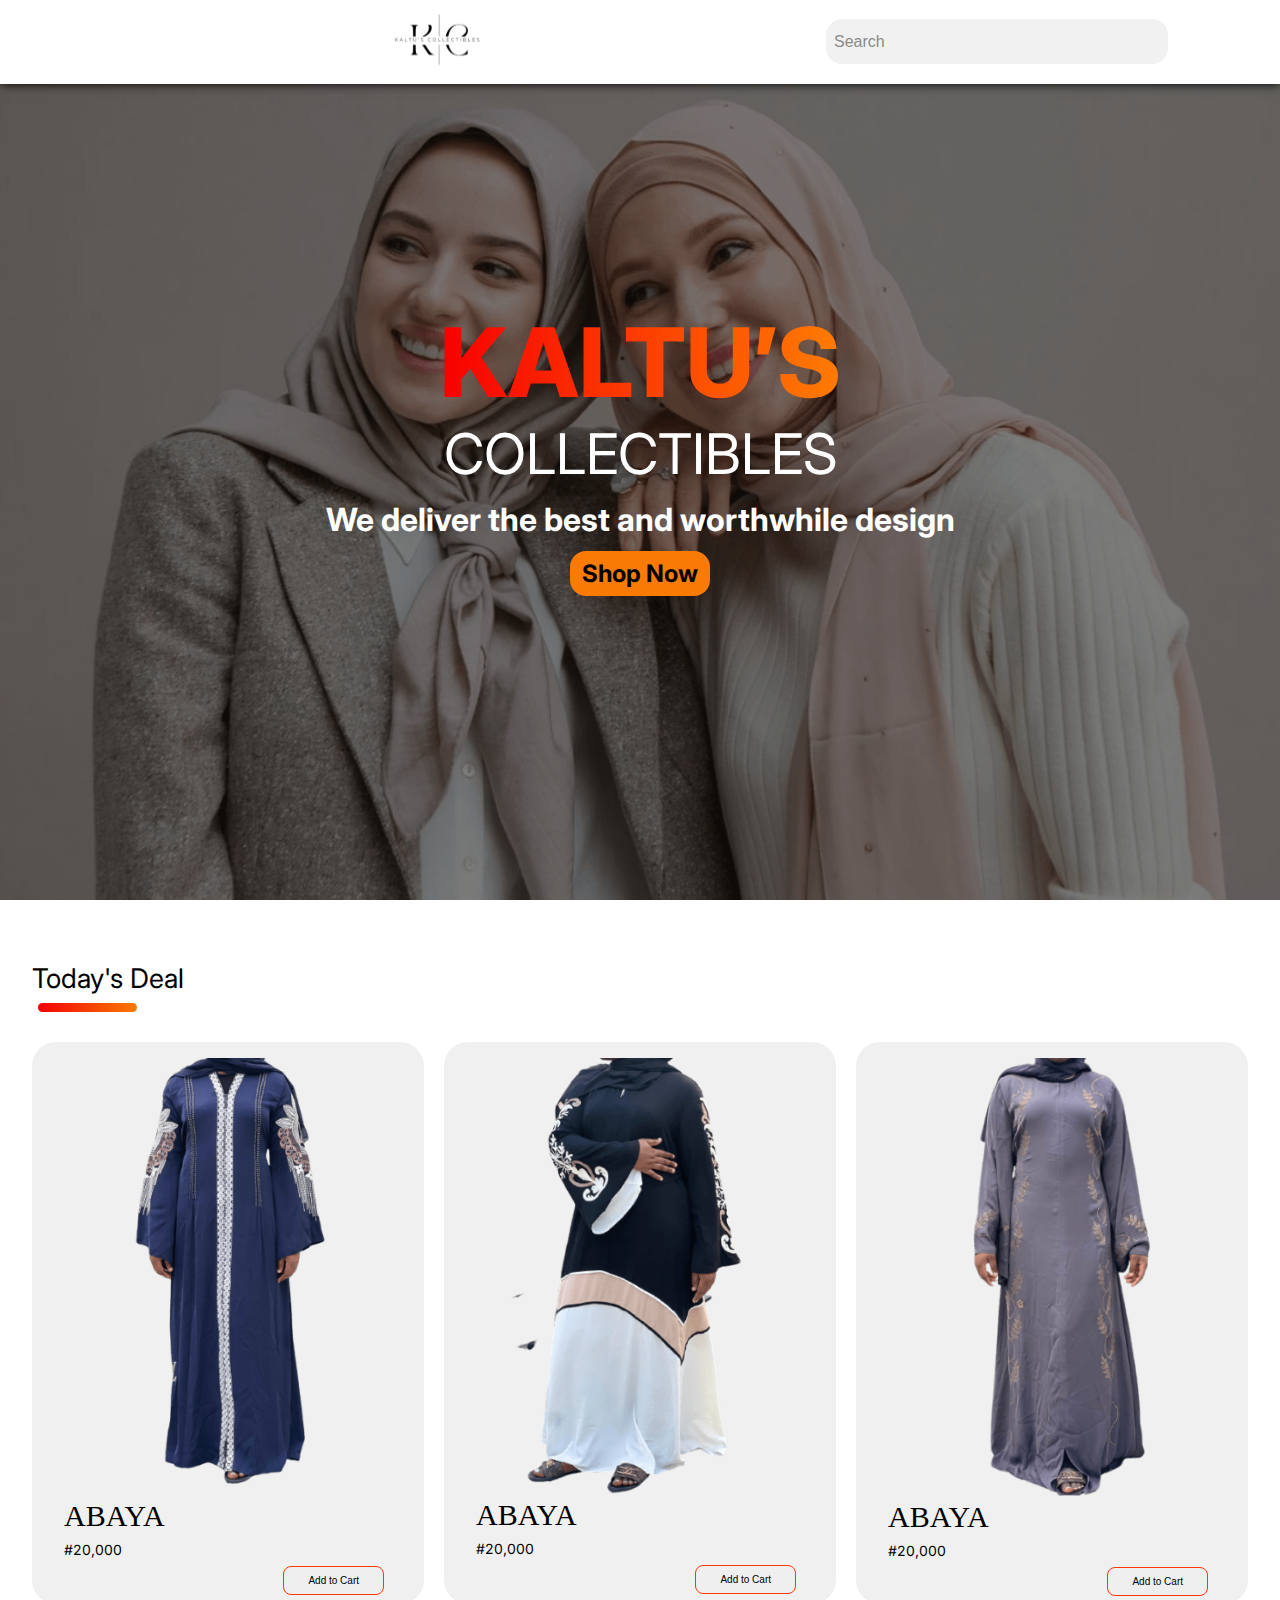
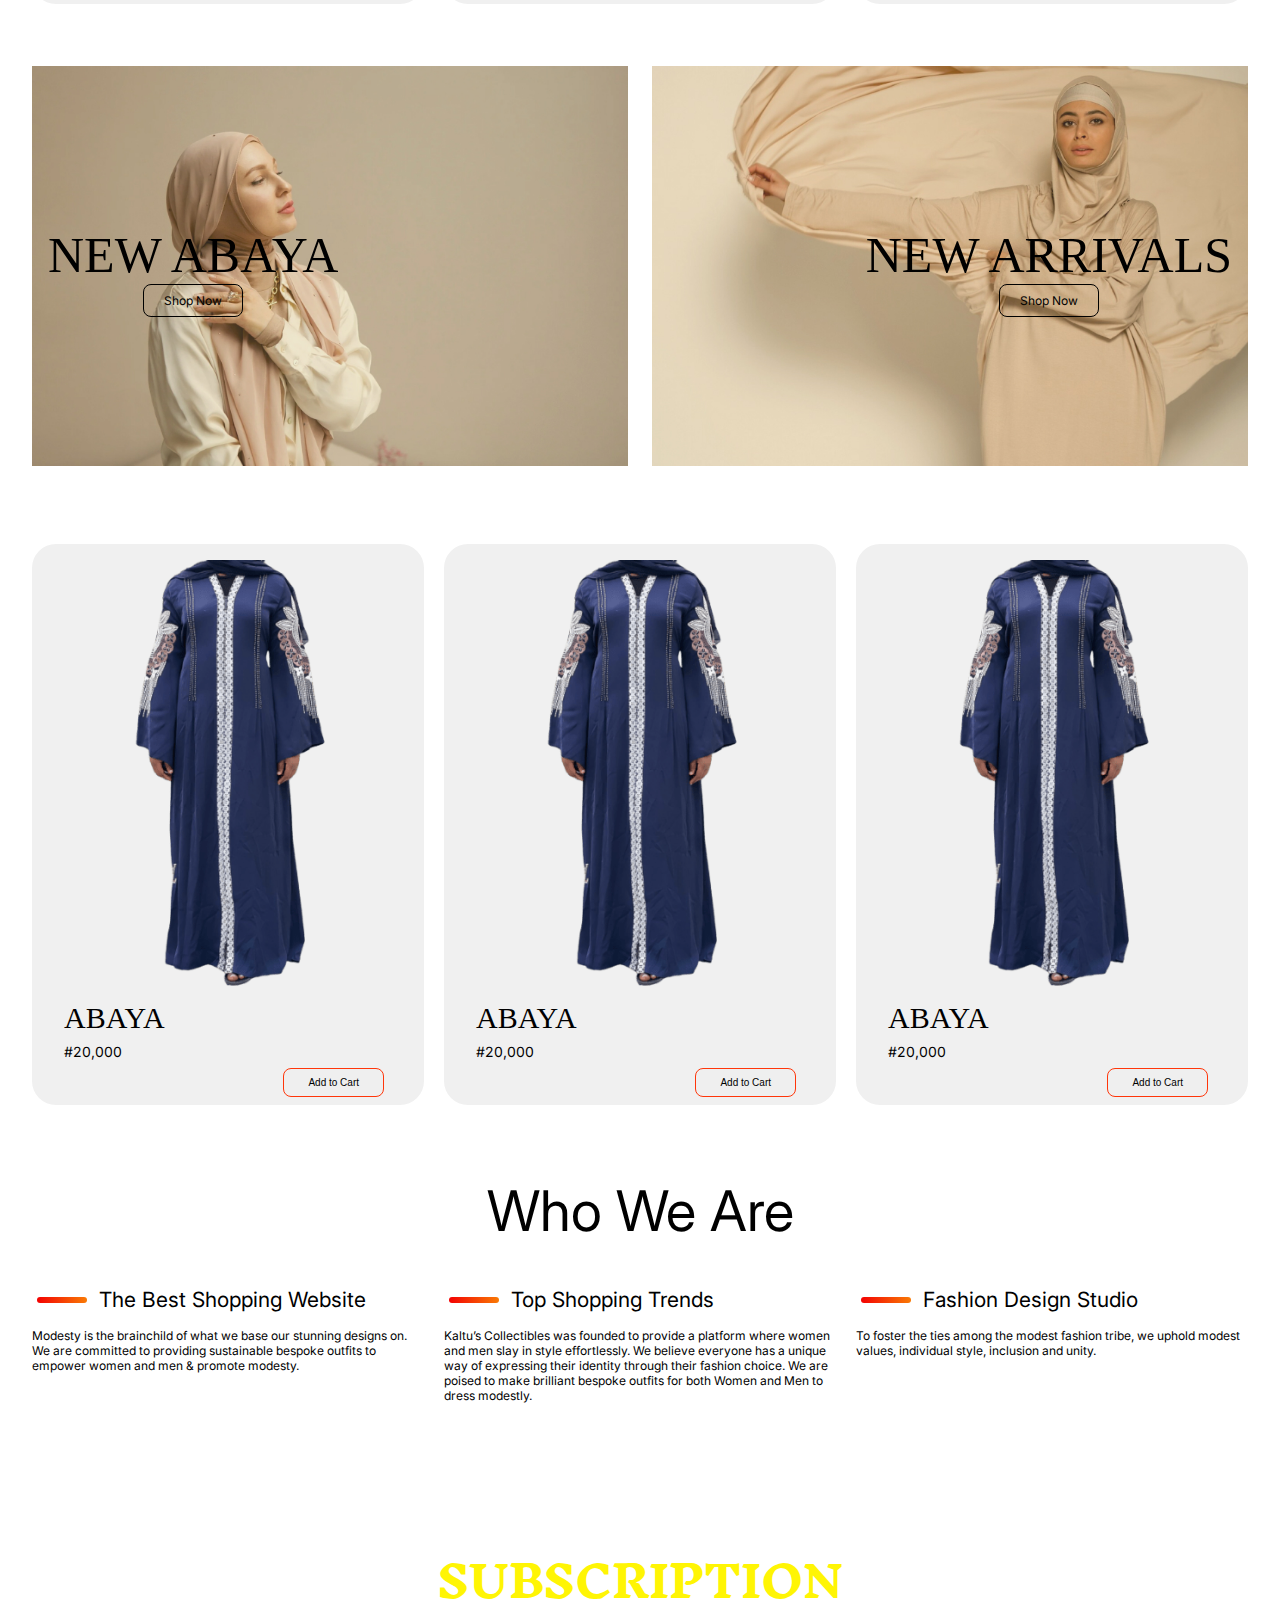
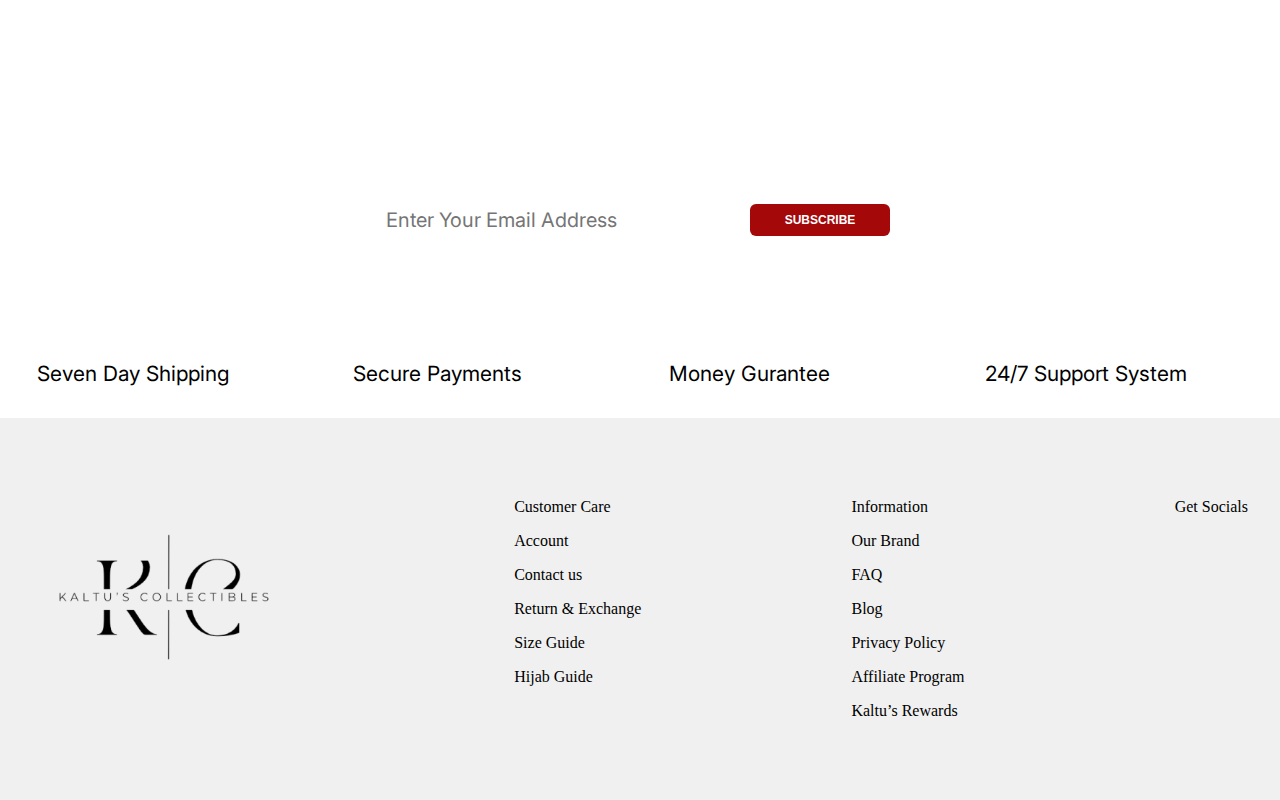
==== index.html @ 2654a00a "first commit" ====
<!DOCTYPE html>
<html lang="en">
  <head>
    <meta charset="UTF-8" />
    <meta name="viewport" content="width=device-width, initial-scale=1.0" />
    <meta
      name="description"
      content="Welcome to Kaltus Collection, your one-stop shop for high-quality abayas and jalabiyas. Explore our wide range of designs and find the perfect attire for any occasion."
    />
    <meta
      name="keywords"
      content="abaya, jalabiya, clothing, fashion, Islamic clothing, modest fashion, Kaltus Collection"
    />
    <link rel="preconnect" href="https://fonts.googleapis.com" />
    <link rel="preconnect" href="https://fonts.gstatic.com" crossorigin />
    <link rel="stylesheet" href="CSS/styles.css" />
    <link
      rel="stylesheet"
      href="https://cdnjs.cloudflare.com/ajax/libs/font-awesome/6.5.2/css/all.min.css"
      integrity="sha512-SnH5WK+bZxgPHs44uWIX+LLJAJ9/2PkPKZ5QiAj6Ta86w+fsb2TkcmfRyVX3pBnMFcV7oQPJkl9QevSCWr3W6A=="
      crossorigin="anonymous"
      referrerpolicy="no-referrer"
    />
    <link
      href="https://fonts.googleapis.com/css2?family=Headland+One&family=Inknut+Antiqua:wght@300;400;500;600;700;800;900&family=Inter:wght@100..900&family=Kaisei+Tokumin&display=swap"
      rel="stylesheet"
    />
    <title>Kaltus Collectibles</title>
  </head>
  <body>
    <!-- Preloader -->
    <div id="preloader">
      <div id="loader-one"></div>
      <div id="loader-two"></div>
      <div id="loader-three"></div>
    </div>
    <main id="content" style="display: none">
      <header>
        <div style="width: 20px; height: 20px">
          <i class="fa-solid fa-bars" id="hamburger"></i>
        </div>
        <nav id="dropdownMenu">
          <ul>
            <li><a href="#"></a>Clothes</li>
            <li><a href="#"></a>Luxurious Scents</li>
            <li><a href="#"></a>Hijab</li>
            <li><a href="#"></a>Veils</li>
          </ul>
          <div>
            <div>
              <i class="fa-solid fa-gear"></i>
              <p>Settings</p>
            </div>
            <div>
              <i class="fa-solid fa-arrow-right-from-bracket"></i>
              <p>Log out</p>
            </div>
          </div>
        </nav>
        <div class="main-logo">
          <a href="index.html"><img src="IMAGES/logo/mainLogo.svg" alt="" /></a>
        </div>
        <div class="info">
          <input type="text" class="search" placeholder="Search" />
          <div class="icons">
            <i class="fa-solid fa-user"></i>
            <i class="fa-solid fa-cart-shopping"></i>
            <i class="fa-solid fa-arrow-right-from-bracket"></i>
          </div>
        </div>
      </header>
      <div class="hero">
        <div class="description">
          <h1>KALTU’S</h1>
          <h2>COLLECTIBLES</h2>
          <h3>We deliver the best and worthwhile design</h3>
          <button>Shop Now</button>
        </div>
      </div>
      <div class="products">
        <div class="products-title">
          <p>Today's Deal</p>
        </div>
        <div class="products-container">
          <section class="products-content">
            <div class="product">
              <img src="IMAGES/abayaOne.png" alt="Abaya" />
            </div>
            <div>
              <p>ABAYA</p>
              <p>#20,000</p>
              <button>Add to Cart</button>
            </div>
          </section>
          <section class="products-content">
            <div class="product">
              <img src="IMAGES/abayaTwo.png" alt="Abaya" />
            </div>
            <div>
              <p>ABAYA</p>
              <p>#20,000</p>
              <button>Add to Cart</button>
            </div>
          </section>
          <section class="products-content">
            <div class="product">
              <img src="IMAGES/abayaThree.png" alt="Abaya" />
            </div>
            <div>
              <p>ABAYA</p>
              <p>#20,000</p>
              <button>Add to Cart</button>
            </div>
          </section>
        </div>
        <div class="banners">
          <div>
            <img src="IMAGES/NewAbayaBanner.png" alt="" />
            <div>
              <p>NEW ABAYA</p>
              <button>Shop Now</button>
            </div>
          </div>
          <div>
            <img src="IMAGES/NewArrivalBanner.png" alt="" />
            <div>
              <p>NEW ARRIVALS</p>
              <button>Shop Now</button>
            </div>
          </div>
        </div>
        <div class="products-container">
          <section class="products-content">
            <div class="product">
              <img src="IMAGES/abayaOne.png" alt="Abaya" />
            </div>
            <div>
              <p>ABAYA</p>
              <p>#20,000</p>
              <button>Add to Cart</button>
            </div>
          </section>
          <section class="products-content">
            <div class="product">
              <img src="IMAGES/abayaOne.png" alt="Abaya" />
            </div>
            <div>
              <p>ABAYA</p>
              <p>#20,000</p>
              <button>Add to Cart</button>
            </div>
          </section>
          <section class="products-content">
            <div class="product">
              <img src="IMAGES/abayaOne.png" alt="Abaya" />
            </div>
            <div>
              <p>ABAYA</p>
              <p>#20,000</p>
              <button>Add to Cart</button>
            </div>
          </section>
        </div>
      </div>
      <div class="testimony">
        <h1>Who We Are</h1>
        <section class="blog">
          <div class="blog-info-cont">
            <div>
              <div class="blog-banner">
                <img src="images/blogimage1.png" alt="" />
              </div>
              <div class="blog-content">
                <p>The Best Shopping Website</p>
              </div>
              <p class="about">
                Modesty is the brainchild of what we base our stunning designs
                on. We are committed to providing sustainable bespoke outfits to
                empower women and men & promote modesty.
              </p>
            </div>
            <div>
              <div class="blog-banner">
                <img src="images/blogimage2.png" alt="" />
              </div>
              <div class="blog-content">
                <p>Top Shopping Trends</p>
              </div>
              <p class="about">
                Kaltu’s Collectibles was founded to provide a platform where
                women and men slay in style effortlessly. We believe everyone
                has a unique way of expressing their identity through their
                fashion choice. We are poised to make brilliant bespoke outfits
                for both Women and Men to dress modestly.
              </p>
            </div>
            <div>
              <div class="blog-banner">
                <img src="images/blogimage3.png" alt="" />
              </div>
              <div class="blog-content">
                <p>Fashion Design Studio</p>
              </div>
              <p class="about">
                To foster the ties among the modest fashion tribe, we uphold
                modest values, individual style, inclusion and unity.
              </p>
            </div>
          </div>
        </section>
      </div>
      <section class="subscribe">
        <div class="mail-service">
          <p>SUBSCRIPTION</p>
          <p>Get Notified Once</p>
          <p>An Items Goes On Sale</p>
          <form>
            <input type="text" placeholder="Enter Your Email Address" />
            <button>SUBSCRIBE</button>
          </form>
        </div>
      </section>
      <section class="qualities">
        <div>
          <i class="fa-solid fa-truck"></i>
          <p>Seven Day Shipping</p>
        </div>
        <div>
          <i class="fa-solid fa-money-bills"></i>
          <p>Secure Payments</p>
        </div>
        <div>
          <i class="fa-solid fa-money-bill"></i>
          <p>Money Gurantee</p>
        </div>
        <div>
          <i class="fa-solid fa-stopwatch"></i>
          <p>24/7 Support System</p>
        </div>
      </section>
      <footer>
        <div class="footer-logo">
          <img src="IMAGES/logo/footer logo.png" alt="Logo" />
        </div>
        <ul>
          <li><a href="#">Customer Care</a></li>
          <li><a href="#">Account</a></li>
          <li><a href="#">Contact us</a></li>
          <li><a href="#">Return & Exchange</a></li>
          <li><a href="#">Size Guide</a></li>
          <li><a href="#">Hijab Guide</a></li>
        </ul>
        <ul>
          <li><a href="#">Information</a></li>
          <li><a href="#">Our Brand</a></li>
          <li><a href="#">FAQ</a></li>
          <li><a href="#">Blog</a></li>
          <li><a href="#">Privacy Policy</a></li>
          <li><a href="#"> Affiliate Program </a></li>
          <li><a href="#">Kaltu’s Rewards</a></li>
        </ul>
        <div class="socials">
          <p><a href="#">Get Socials</a></p>
          <div>
            <i class="fa-brands fa-facebook-f"></i>
            <i class="fa-brands fa-instagram"></i>
            <i class="fa-brands fa-x-twitter"></i>
            <i class="fa-brands fa-linkedin"></i>
          </div>
        </div>
      </footer>
    </main>
    <script src="SCRIPTS/preloader.js"></script>
    <script src="SCRIPTS/scripts.js"></script>
  </body>
</html>
---- CSS/styles.css ----
:root {
  --font: "Inter", sans-serif;
  --medium-weight: 400;
}
* {
  margin: 0;
  padding: 0;
  box-sizing: border-box;
}
/* preloader */
#preloader {
  position: fixed;
  top: 50vh;
  left: 0;
  width: 100%;
  height: 100%;
  background: #fff;
  z-index: 9999;
  display: flex;
  justify-content: center;
  align-items: center;
  position: relative;
}

#loader-one {
  border: 5px solid #f3f3f3;
  border-top: 5px solid #e06800;
  border-radius: 50%;
  width: 120px;
  height: 120px;
  animation: spin 0.5s ease-in-out infinite;
  position: absolute;
}
#loader-two {
  border: 5px solid #f3f3f3;
  border-top: 5px solid #03037a;
  border-radius: 50%;
  width: 160px;
  height: 160px;
  animation: spin 1s ease-in-out infinite;
  position: absolute;
}
#loader-three {
  border: 5px solid #f3f3f3;
  border-top: 5px solid #f80000;
  border-radius: 50%;
  width: 200px;
  height: 200px;
  animation: spin 1.5s ease-in-out infinite;
  position: absolute;
}

@keyframes spin {
  0% {
    transform: rotate(0deg);
  }
  100% {
    transform: rotate(360deg);
  }
}
header {
  display: flex;
  justify-content: space-between;
  align-items: center;
  padding: 0 2rem;
  background-color: #fff;
  position: fixed;
  width: 100%;
  z-index: 1000;
  box-shadow: 0 0 10px 0 #000;
}

nav {
  height: 350px;
  width: 300px;
  display: none;
  flex-direction: column;
  justify-content: space-between;
  padding: 1rem 1.5rem 2rem;
  z-index: 1001;
  position: absolute;
  top: 83px;
  left: 1.5rem;
  background-color: #fff;
}
.show {
  display: flex;
  animation: slideDown 0.3s ease forwards;
}

@keyframes slideDown {
  from {
    opacity: 0;
    transform: translateY(-20%);
  }
  to {
    opacity: 1;
    transform: translateY(0);
  }
}
nav ul {
  display: flex;
  flex-direction: column;
  row-gap: 0.5rem;
}
nav ul li {
  font-size: 22px;
  cursor: pointer;
}

nav ul li,
nav > div > div > p {
  font-family: var(--font);
  list-style-type: none;
}
nav > div > div > p {
  font-size: 18px;
  cursor: pointer;
}
nav ul li a {
  text-decoration: none;
  color: #000;
}
nav > div {
  display: flex;
  flex-direction: column;
  row-gap: 0.5rem;
}
nav > div > div {
  display: flex;
  column-gap: 0.5rem;
  align-items: center;
}
#hamburger {
  font-size: 20px;
}
.icons,
.info {
  display: flex;
}
.info {
  align-items: center;
  column-gap: 3rem;
}
.icons {
  column-gap: 1rem;
}
.main-logo {
  max-width: 130px;
}
.main-logo img {
  width: 100%;
}
.search {
  width: 342px;
  height: 45px;
  border-radius: 16px;
  padding: 0.5rem;
  font-size: 16px;
  outline: none;
  border: none;
  background-color: #f1f1f1;
}
@media (max-width: 986px) {
  .search {
    width: 280px;
    height: 32px;
    border-radius: 12px;
  }
}
.search::placeholder {
  color: #8a8a8a;
}
button:hover {
  cursor: pointer;
}
.hero {
  background-image: url(../IMAGES/heroBanner.png);
  height: 100vh;
  background-size: cover;
  background-repeat: no-repeat;
  background-position: center;
}
@media (max-width: 1204px) {
  .hero {
    height: 80vh;
  }
}
@media (max-width: 986px) {
  .hero {
    height: 60vh;
  }
}
@media (max-width: 698px) {
  .hero {
    height: 45vh;
  }
}
@media (max-width: 498px) {
  .hero {
    height: 30vh;
  }
}
.description {
  display: flex;
  flex-direction: column;
  justify-content: center;
  align-items: center;
  height: 100%;
}
.description h1 {
  font-weight: 800;
  font-size: clamp(44px, 8vw, 96px);
  background-image: linear-gradient(to right, #f80000, #ff7c02);
  -webkit-background-clip: text;
  background-clip: text;
  color: transparent;
  font-family: var(--font);
}
.description h2 {
  font-family: var(--font);
  font-weight: var(--medium-weight);
  font-size: clamp(20px, 6vw, 56px);
  color: #fff;
}
.hero h3 {
  font-family: var(--font);
  font-weight: 700;
  font-size: clamp(14px, 3vw, 32px);
  color: #fff;
  margin-block: 0.75rem;
}
.hero button {
  font-size: clamp(12px, 3vw, 24px);
  font-weight: 700;
  padding: 8px 12px;
  background-color: #f97a05;
  border-radius: 16px;
  font-family: var(--font);
  border: none;
}
.products {
  margin: 3.875rem 2rem 1.5rem;
  display: grid;
  gap: 14px;
}
.products .products-title {
  margin-bottom: 1rem;
}
.products .products-title p {
  font-size: clamp(14px, 3vw, 27px);
  font-weight: var(--medium-weight);
  font-family: var(--font);
  display: flex;
  flex-direction: column;
}

.products .products-title p::after {
  content: " ";
  display: block;
  width: 99px;
  height: 9px;
  margin: 0.5rem 0 0 6px;
  border-radius: 16px;
  background-image: linear-gradient(to right, #f30202, #f97a05);
}
.products .products-content {
  padding: 1rem 2rem 0.5rem;
  max-width: max-content;
  background-color: #f0f0f0;
  border-radius: 24px;
}
.products .products-content > div:nth-child(2) {
  display: flex;
  flex-direction: column;
  row-gap: 0.5rem;
}
.products .products-content > div:nth-child(2) p:first-child {
  font-family: "HeedlandOne", serif;
  font-size: 30px;
}
.products .products-content > div:nth-child(2) p:nth-child(2) {
  font-family: var(--font);
  font-size: 14px;
}
.products .products-content > div:nth-child(2) button {
  width: max-content;
  font-size: 10px;
  border: 1px solid #ff360a;
  border-radius: 8px;
  padding: 8px 24px;
  align-self: flex-end;
  margin-right: 0.5rem;
}
.products .products-content > div:nth-child(2) button:hover {
  background-color: #ff360a;
  scale: 1.05;
  transition: all 300ms ease-in-out;
}
.products .products-container {
  display: grid;
  grid-template-columns: repeat(auto-fit, minmax(300px, 1fr));
  column-gap: 20px;
  row-gap: 3rem;
  margin-bottom: 3rem;
}
.products .product {
  max-width: 381px;
  max-height: 508px;
}
.products .product img {
  width: 100%;
  height: 100%;
}

.banners {
  display: grid;
  grid-template-columns: repeat(auto-fit, minmax(350px, 1fr));
  gap: 1.5rem;
  margin-bottom: 4rem;
}
.banners > div {
  max-width: 100%;
  max-height: 400px;
  position: relative;
}
.banners > div img {
  width: 100%;
  height: 100%;
}
.banners > div > div {
  padding-inline: 1rem;
  position: absolute;
  top: 40%;
  display: flex;
  flex-direction: column;
  align-items: center;
}
.banners > div:last-child > div {
  right: 0vmax;
}
.banners > div > div p {
  font-family: "HeadlandOne", serif;
  font-size: clamp(20px, 5vw, 50px);
}
.banners > div > div button {
  font-family: var(--font);
  font-size: 12px;
  border: 1px solid #000;
  border-radius: 8px;
  padding: 8px 20px;
  background-color: transparent;
}
.testimony h1 {
  font-family: var(--font);
  font-size: clamp(20px, 6vw, 56px);
  font-weight: var(--medium-weight);
  text-align: center;
}
.blog {
  margin: 0.5rem 2rem 60px;
  display: grid;
  gap: 20px;
}
.blog .blog-info-cont {
  display: grid;
  grid-template-columns: repeat(auto-fit, minmax(300px, 1fr));
  column-gap: 20px;
  row-gap: 2rem;
}
.blog .blog-about {
  display: flex;
  justify-content: space-between;
  margin-block: 0.67rem 0.335rem;
}
.blog .blog-about p {
  font-size: 14px;
  font-weight: var(--medium-weight);
  font-family: var(--font);
  color: #ff360a;
}
.blog .blog-content {
  margin: 1rem 0.335rem;
  display: flex;
  column-gap: 12px;
  align-items: center;
}
.blog .blog-content::before {
  content: " ";
  display: block;
  width: 50px;
  height: 6px;
  border-radius: 16px;
  background-image: linear-gradient(to right, #f30202, #f97a05);
}
.blog .blog-content p {
  font-size: 21px;
  font-weight: var(--medium-weight);
  font-family: var(--font);
}
.blog .blog-banner img {
  width: 100%;
  border-radius: 24px;
}
.about {
  font-family: var(--font);
  font-weight: var(--medium-weight);
  font-size: 12px;
}
.mail-service {
  background-image: url(../images/subscriptionBanner.jpg);
  height: 450px;
  border-radius: 50px;
  display: flex;
  flex-direction: column;
  align-items: center;
  justify-content: center;
  margin-block: 3rem;
  margin-inline: 2rem;
  text-align: center;
  background-size: cover;
  background-position: center;
}
.mail-service p:nth-child(1) {
  font-family: "Inknut Antiqua", serif;
  font-weight: bold;
  font-size: 44px;
  color: #fff504;
}
.mail-service p:nth-child(2),
.mail-service p:nth-child(3) {
  font-family: "Kaisei Tokumin", serif;
  font-weight: bold;
  font-size: 56px;
  color: #fff;
}
.mail-service p:nth-child(2) {
  font-size: 56px;
}
.mail-service p:nth-child(3) {
  font-size: 30px;
}
.mail-service form {
  position: relative;
  margin-top: 1.5rem;
}
.mail-service form input {
  width: 540px;
  height: 68px;
  border-radius: 16px;
  border: none;
  outline: none;
  padding-inline: 1rem;
  font-size: 20px;
  font-family: var(--font);
}

.mail-service form button {
  height: 32px;
  width: 140px;
  font-size: 12px;
  color: #fff;
  font-weight: 600;
  background-color: #a40808;
  border: none;
  outline: none;
  position: absolute;
  right: 20px;
  top: 18px;
  border-radius: 6px;
}
.qualities {
  margin: 2rem 2rem;
  display: grid;
  grid-template-columns: repeat(auto-fit, minmax(200px, 1fr));
  column-gap: 3rem;
  row-gap: 1.4rem;
}
.qualities div {
  display: flex;
  align-items: center;
  width: max-content;
}
.qualities div p {
  font-size: clamp(14px, 4vw, 21px);
  font-family: var(--font);
  font-weight: var(--medium-weight);
  margin-left: 0.335rem;
}
.qualities div i {
  font-size: 21px;
}
footer {
  padding: 5rem 2rem;
  background-color: #f0f0f0;
  display: flex;
  justify-content: space-between;
}
footer .footer-logo {
  max-width: 272px;
}
footer .footer-logo img {
  width: 100%;
}
footer ul {
  display: flex;
  flex-direction: column;
  row-gap: 1rem;
}
footer ul li {
  list-style-type: none;
}
footer ul li a,
footer div p a {
  text-decoration: none;
  color: #000;
}
footer .socials {
  display: flex;
  flex-direction: column;
  row-gap: 1rem;
}
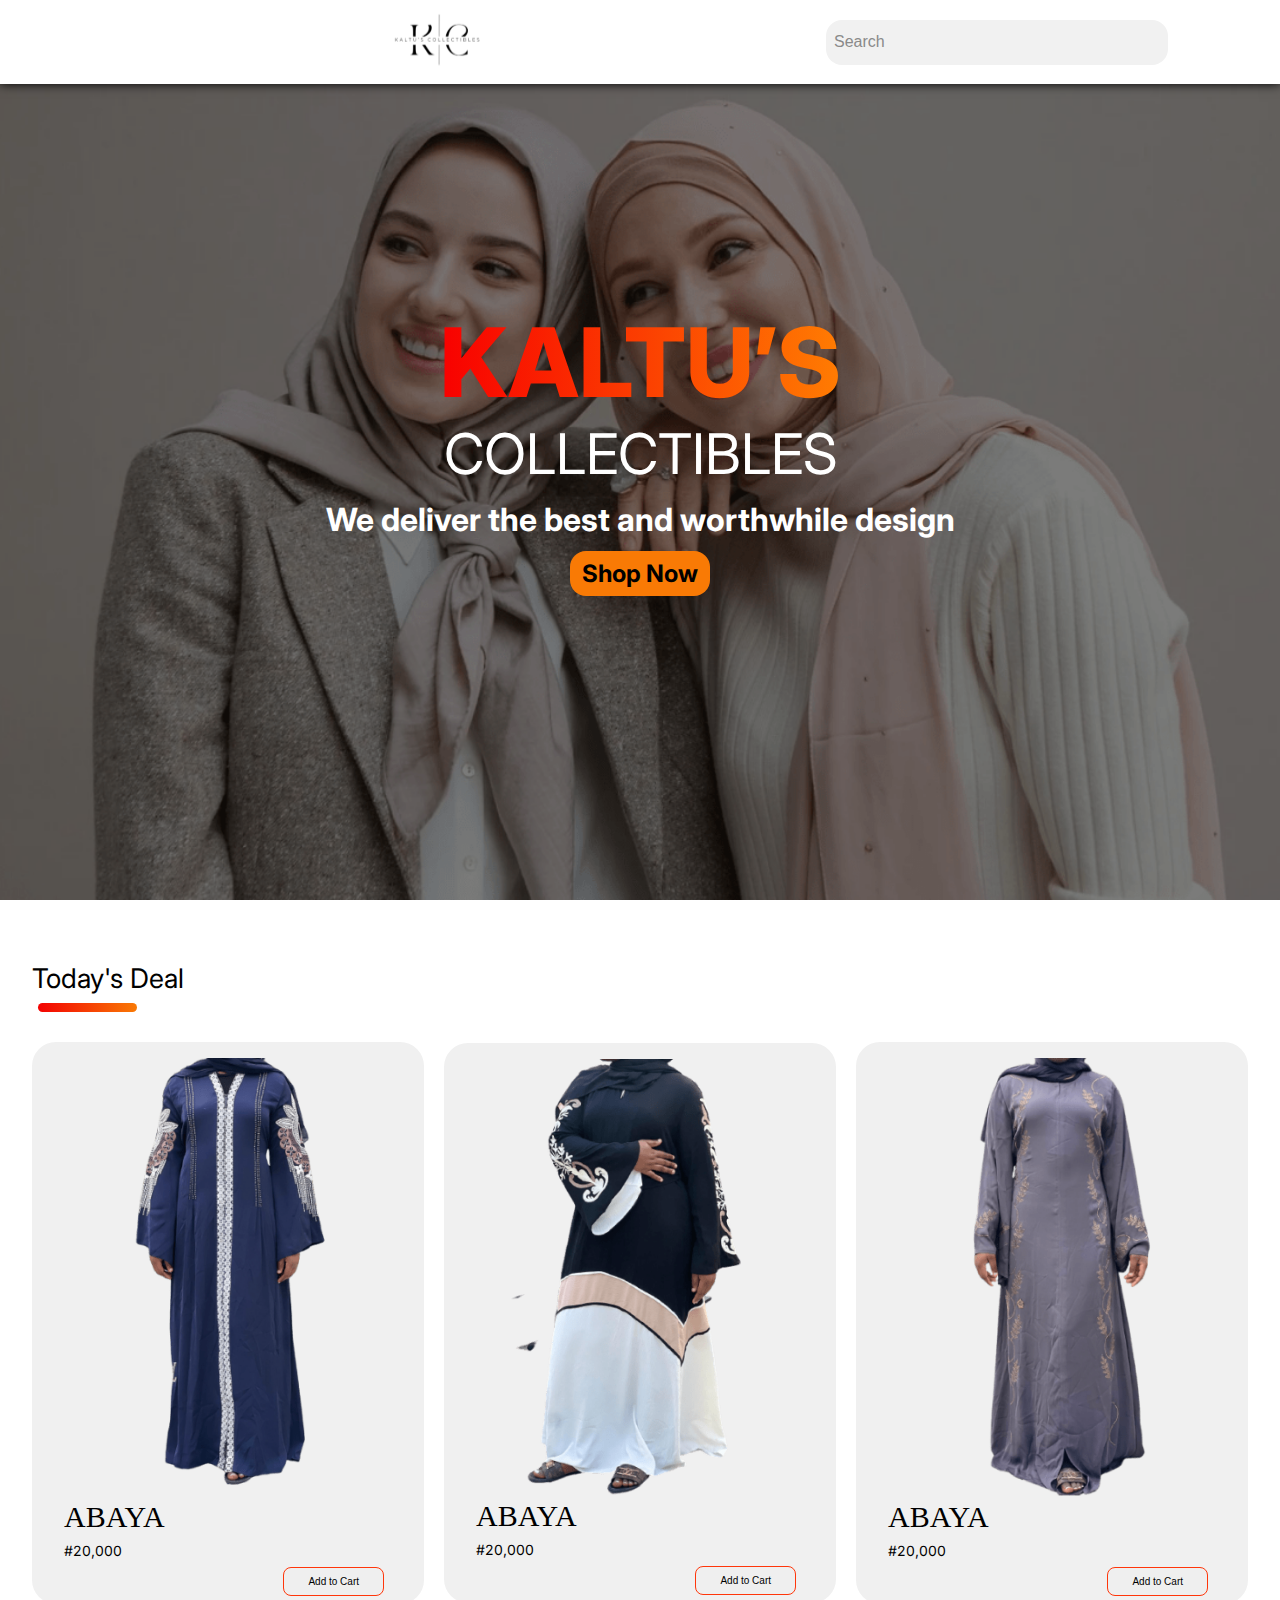
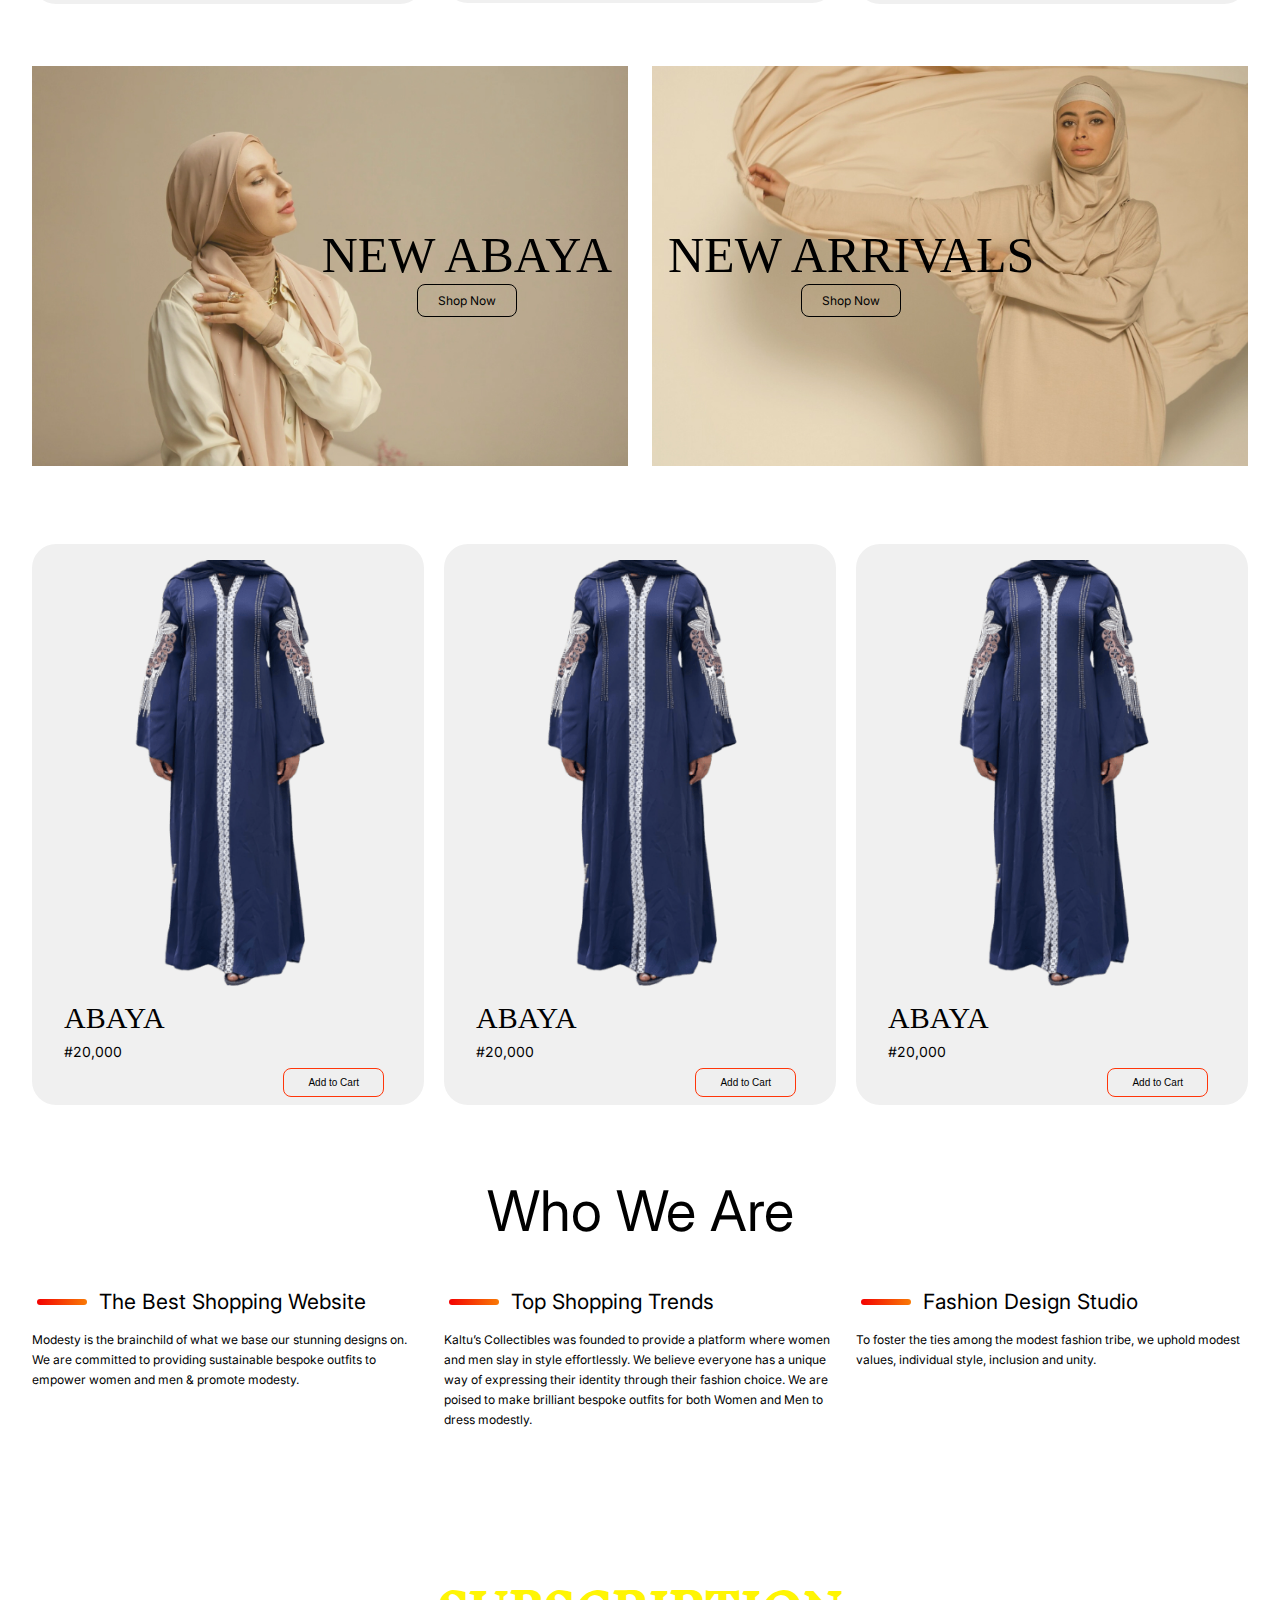
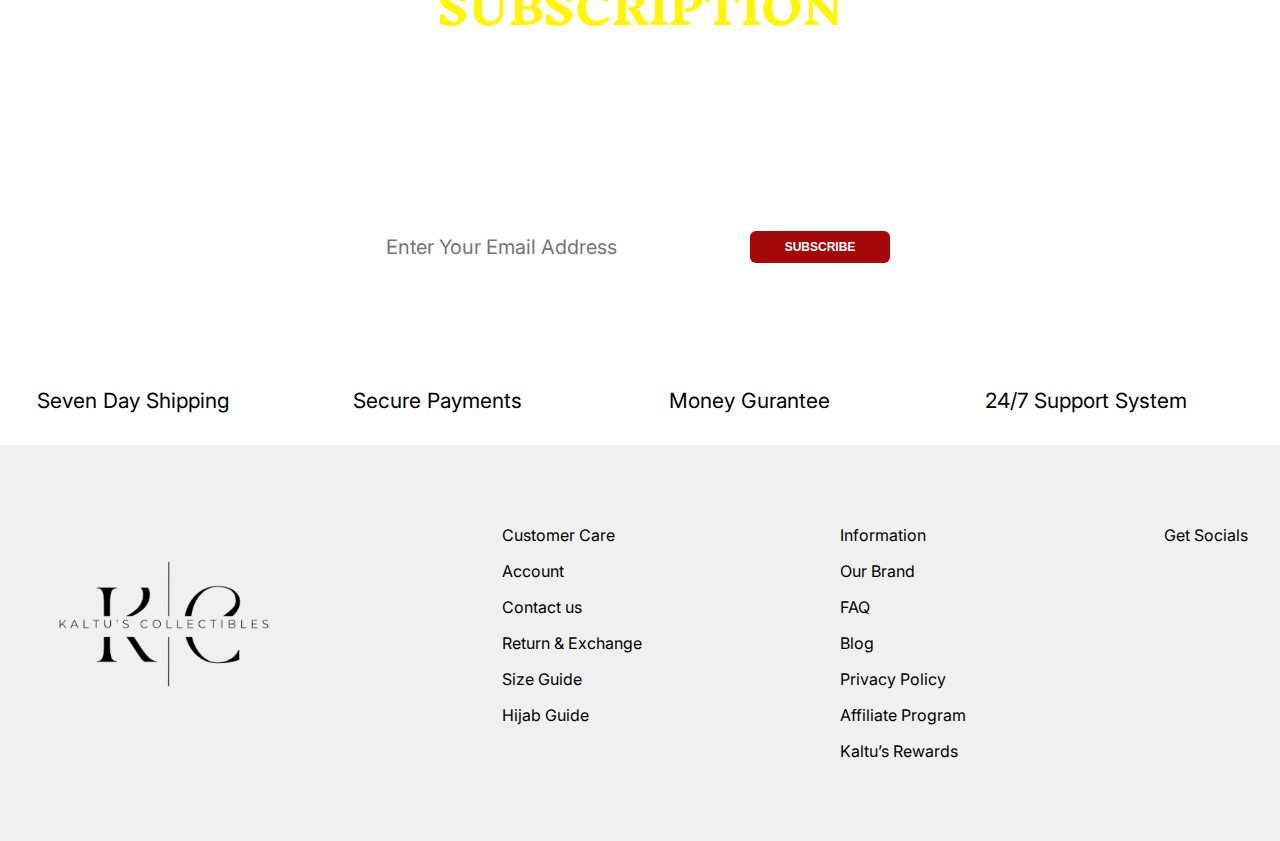
==== commit 217602b4: "added the product page" ====
--- a/index.html
+++ b/index.html
@@ -25,7 +25,7 @@
       href="https://fonts.googleapis.com/css2?family=Headland+One&family=Inknut+Antiqua:wght@300;400;500;600;700;800;900&family=Inter:wght@100..900&family=Kaisei+Tokumin&display=swap"
       rel="stylesheet"
     />
-    <title>Kaltus Collectibles</title>
+    <title>Home | Kaltus Collectibles</title>
   </head>
   <body>
     <!-- Preloader -->
@@ -34,7 +34,7 @@
       <div id="loader-two"></div>
       <div id="loader-three"></div>
     </div>
-    <main id="content" style="display: none">
+    <div id="content" style="display: none">
       <header>
         <div style="width: 20px; height: 20px">
           <i class="fa-solid fa-bars" id="hamburger"></i>
@@ -82,17 +82,23 @@
           <p>Today's Deal</p>
         </div>
         <div class="products-container">
-          <section class="products-content">
-            <div class="product">
-              <img src="IMAGES/abayaOne.png" alt="Abaya" />
-            </div>
-            <div>
-              <p>ABAYA</p>
-              <p>#20,000</p>
-              <button>Add to Cart</button>
-            </div>
-          </section>
-          <section class="products-content">
+          <section
+            class="products-content"
+            onclick="window.location.href='sproduct.html';"
+          >
+            <div class="product">
+              <img src="IMAGES/abayaOne.png" alt="Abaya" />
+            </div>
+            <div>
+              <p>ABAYA</p>
+              <p>#20,000</p>
+              <button>Add to Cart</button>
+            </div>
+          </section>
+          <section
+            class="products-content"
+            onclick="window.location.href='sproduct.html';"
+          >
             <div class="product">
               <img src="IMAGES/abayaTwo.png" alt="Abaya" />
             </div>
@@ -102,7 +108,10 @@
               <button>Add to Cart</button>
             </div>
           </section>
-          <section class="products-content">
+          <section
+            class="products-content"
+            onclick="window.location.href='sproduct.html';"
+          >
             <div class="product">
               <img src="IMAGES/abayaThree.png" alt="Abaya" />
             </div>
@@ -130,27 +139,36 @@
           </div>
         </div>
         <div class="products-container">
-          <section class="products-content">
-            <div class="product">
-              <img src="IMAGES/abayaOne.png" alt="Abaya" />
-            </div>
-            <div>
-              <p>ABAYA</p>
-              <p>#20,000</p>
-              <button>Add to Cart</button>
-            </div>
-          </section>
-          <section class="products-content">
-            <div class="product">
-              <img src="IMAGES/abayaOne.png" alt="Abaya" />
-            </div>
-            <div>
-              <p>ABAYA</p>
-              <p>#20,000</p>
-              <button>Add to Cart</button>
-            </div>
-          </section>
-          <section class="products-content">
+          <section
+            class="products-content"
+            onclick="window.location.href='sproduct.html';"
+          >
+            <div class="product">
+              <img src="IMAGES/abayaOne.png" alt="Abaya" />
+            </div>
+            <div>
+              <p>ABAYA</p>
+              <p>#20,000</p>
+              <button>Add to Cart</button>
+            </div>
+          </section>
+          <section
+            class="products-content"
+            onclick="window.location.href='sproduct.html';"
+          >
+            <div class="product">
+              <img src="IMAGES/abayaOne.png" alt="Abaya" />
+            </div>
+            <div>
+              <p>ABAYA</p>
+              <p>#20,000</p>
+              <button>Add to Cart</button>
+            </div>
+          </section>
+          <section
+            class="products-content"
+            onclick="window.location.href='sproduct.html';"
+          >
             <div class="product">
               <img src="IMAGES/abayaOne.png" alt="Abaya" />
             </div>
@@ -269,7 +287,7 @@
           </div>
         </div>
       </footer>
-    </main>
+    </div>
     <script src="SCRIPTS/preloader.js"></script>
     <script src="SCRIPTS/scripts.js"></script>
   </body>
--- a/CSS/styles.css
+++ b/CSS/styles.css
@@ -6,6 +6,9 @@
   margin: 0;
   padding: 0;
   box-sizing: border-box;
+}
+body {
+  font-family: "Inter", sans-serif;
 }
 /* preloader */
 #preloader {
@@ -65,6 +68,7 @@
   padding: 0 2rem;
   background-color: #fff;
   position: fixed;
+  height: 84px;
   width: 100%;
   z-index: 1000;
   box-shadow: 0 0 10px 0 #000;
@@ -266,9 +270,9 @@
 }
 .products .products-content {
   padding: 1rem 2rem 0.5rem;
-  max-width: max-content;
   background-color: #f0f0f0;
   border-radius: 24px;
+  width: 100%;
 }
 .products .products-content > div:nth-child(2) {
   display: flex;
@@ -303,6 +307,7 @@
   column-gap: 20px;
   row-gap: 3rem;
   margin-bottom: 3rem;
+  align-items: center;
 }
 .products .product {
   max-width: 381px;
@@ -336,7 +341,7 @@
   flex-direction: column;
   align-items: center;
 }
-.banners > div:last-child > div {
+.banners > div:first-child > div {
   right: 0vmax;
 }
 .banners > div > div p {
@@ -406,6 +411,7 @@
   font-family: var(--font);
   font-weight: var(--medium-weight);
   font-size: 12px;
+  line-height: 20px;
 }
 .mail-service {
   background-image: url(../images/subscriptionBanner.jpg);
@@ -520,3 +526,169 @@
   flex-direction: column;
   row-gap: 1rem;
 }
+
+main {
+  font-family: var(--font);
+  padding-inline: 2rem;
+  display: flex;
+  gap: 3rem;
+}
+.products-hero {
+  background: url(../IMAGES/CartHeroBanner.png) no-repeat center;
+  height: 40vh;
+  width: 100%;
+  background-size: cover;
+}
+
+.back-btn {
+  display: flex;
+  column-gap: 0.5rem;
+  margin: 2rem 3rem;
+}
+.back-btn p {
+  font-size: 28px;
+  font-family: var(--font);
+  font-weight: var(--medium-weight);
+}
+
+.details {
+  display: flex;
+  flex-direction: column;
+  row-gap: 0.75rem;
+  margin-left: 1rem;
+}
+.product-name {
+  font-size: clamp(20px, 5vw, 50px);
+  margin-bottom: 0.5rem;
+  margin-left: -1rem;
+}
+.price,
+#text {
+  font-size: 30px;
+}
+.product-code {
+  font-size: 22px;
+}
+.review p,
+.colors label {
+  font-size: 18px;
+}
+.colors {
+  margin-block: 1rem 2rem;
+}
+.colors > div {
+  display: flex;
+  column-gap: 0.5rem;
+}
+.colors > div > div {
+  width: 20px;
+  height: 20px;
+}
+.quantity {
+  display: flex;
+  column-gap: 0.75rem;
+  background-color: #f0f0f0;
+  width: fit-content;
+  padding: 8px 16px;
+  align-items: center;
+  border-radius: 50px;
+}
+.operation {
+  background-color: #fff;
+  width: 26px;
+  height: 26px;
+  border-radius: 13px;
+  display: grid;
+  place-items: center;
+  font-size: 24px;
+}
+.buttons {
+  display: flex;
+  column-gap: 3rem;
+  margin-top: 1rem;
+}
+.buttons button {
+  font-family: var(--font);
+  font-weight: 700;
+  font-size: 18px;
+  padding: 16px 34px;
+  border-radius: 6px;
+}
+.buttons button:first-child {
+  border: none;
+  background-color: #f97a05;
+  color: #fff;
+}
+.buttons button:last-child {
+  border: 1px solid #ff360a;
+}
+#product-image {
+  width: 40%;
+}
+.main-image {
+  margin-bottom: 3rem;
+}
+.main-image img {
+  max-height: 500px;
+  height: 100%;
+}
+.small-img-group {
+  display: flex;
+  justify-content: space-between;
+  column-gap: 0.75rem;
+}
+.small-image {
+  cursor: pointer;
+  flex-basis: 33%;
+}
+.small-image img {
+  height: 100%;
+}
+
+#more-details {
+  margin: 3rem;
+}
+
+#more-details ul {
+  display: flex;
+  justify-content: space-between;
+  gap: 2rem;
+  margin-bottom: 1.5rem;
+}
+.select {
+  font-size: 30px;
+  font-family: var(--font);
+  padding: 12px 28px;
+  border: 1px solid #ff360a;
+  max-width: fit-content;
+  border-radius: 24px;
+  list-style-type: none;
+  cursor: pointer;
+  text-align: center;
+}
+.select.active {
+  background-color: #f97a05;
+  color: #000;
+  font-weight: bold;
+}
+.contents {
+  display: none;
+}
+.contents.active {
+  display: block;
+}
+@media (max-width: 768px) {
+  main {
+    flex-direction: column;
+  }
+  #product-image {
+    width: 100%;
+  }
+  .main-image img {
+    max-height: max-content;
+    height: 100%;
+  }
+  #more-details ul {
+    flex-direction: column;
+  }
+}
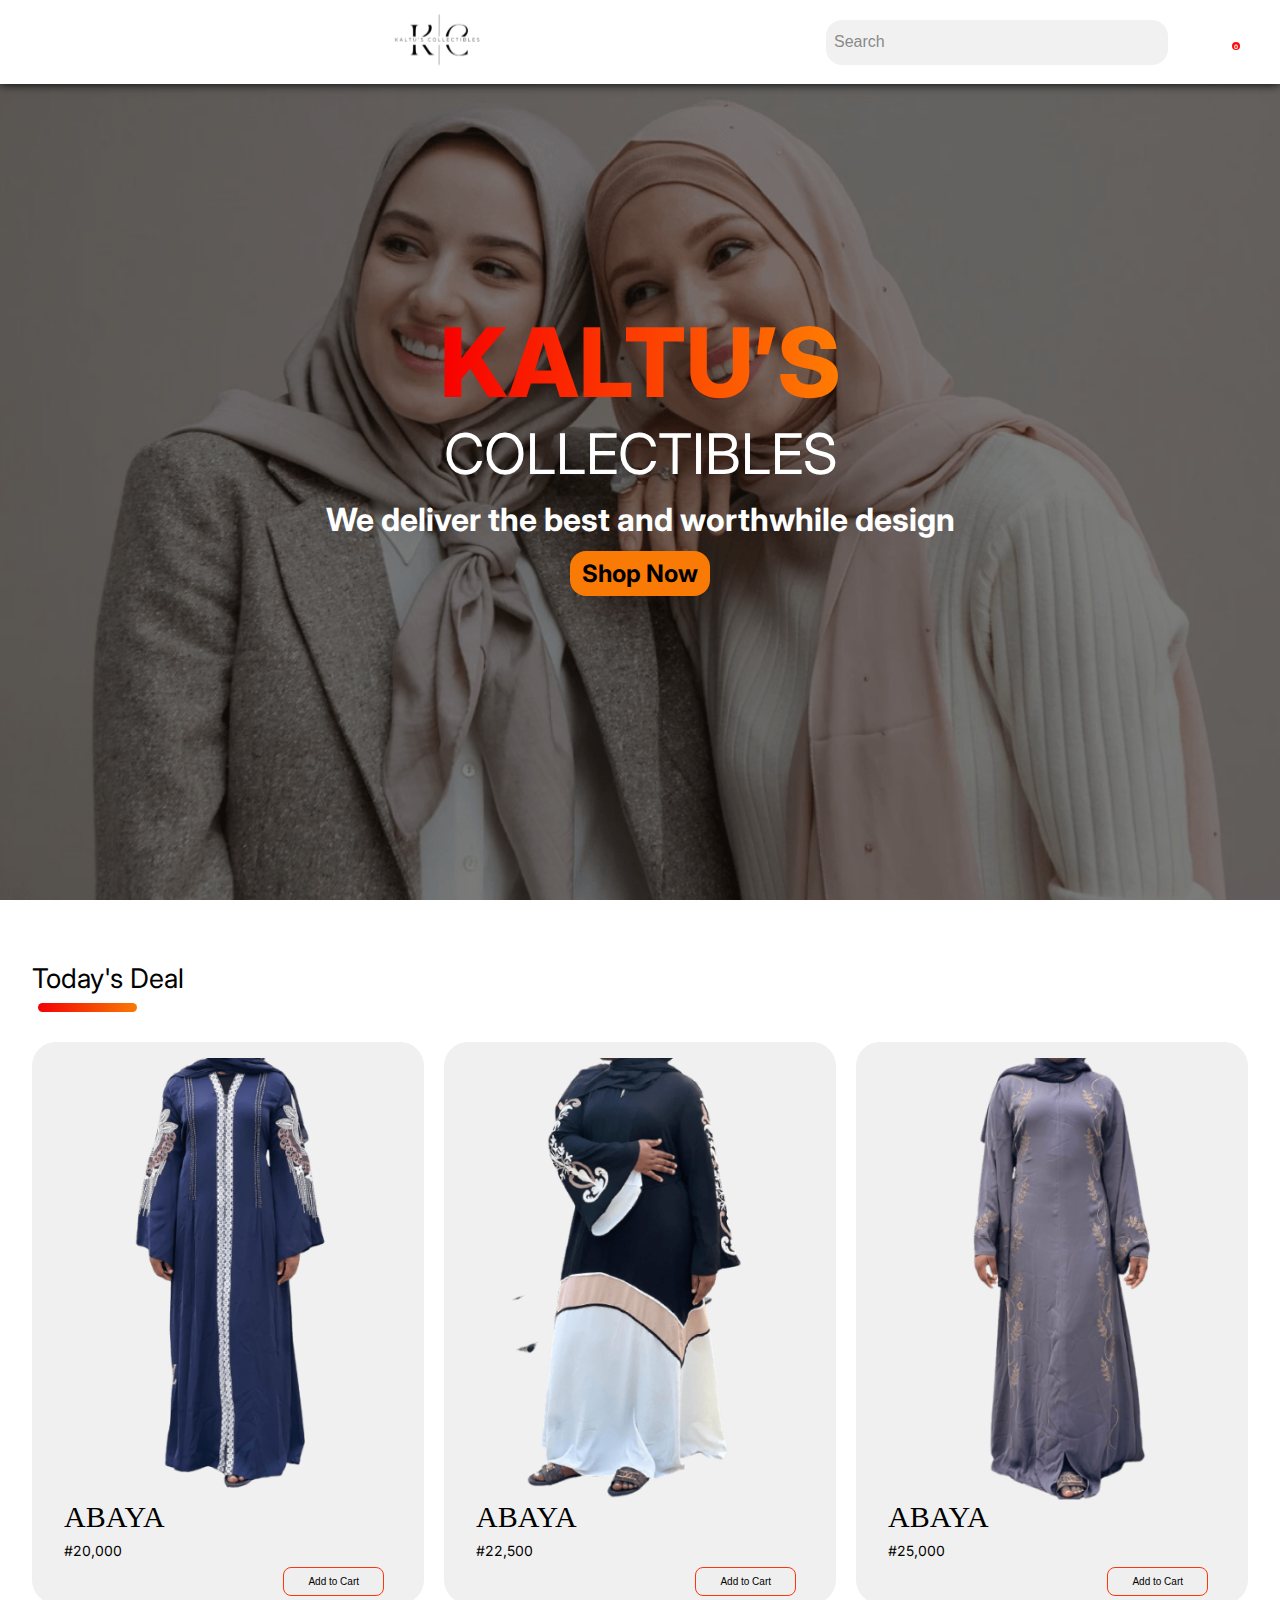
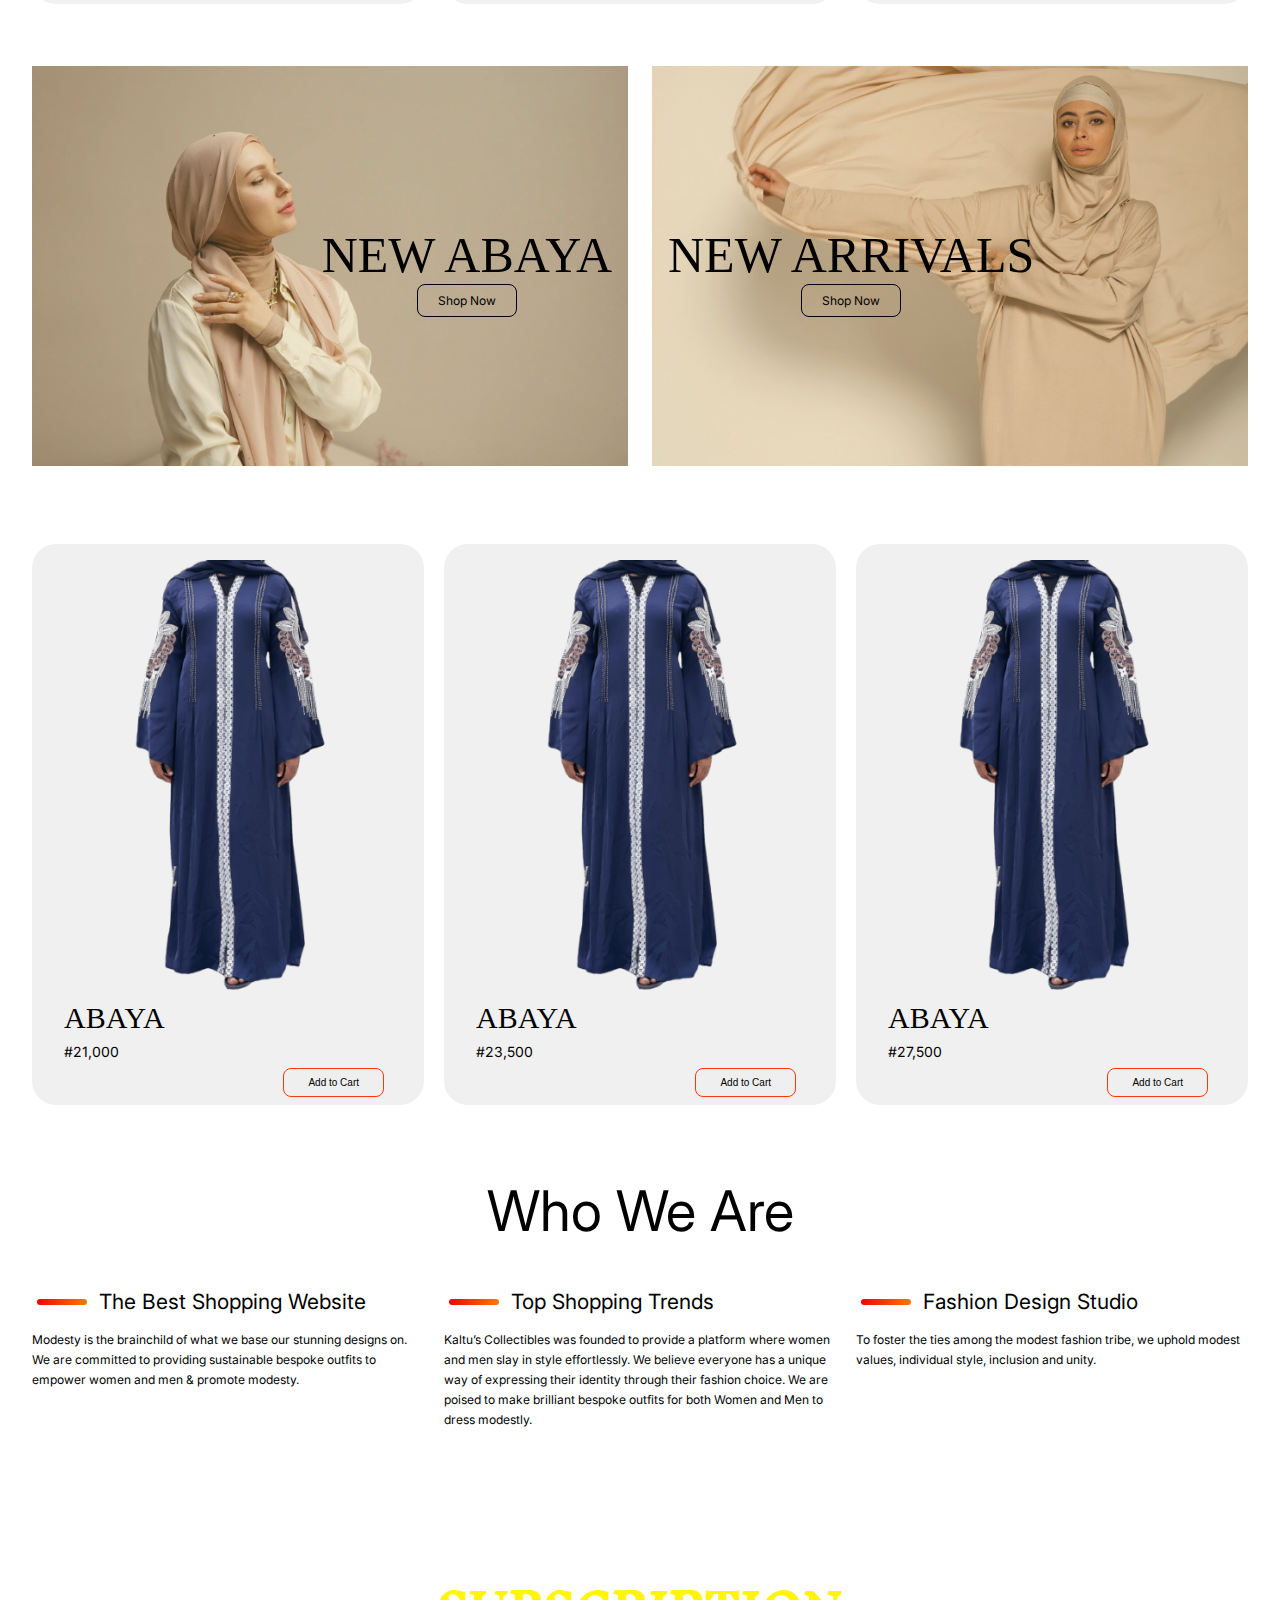
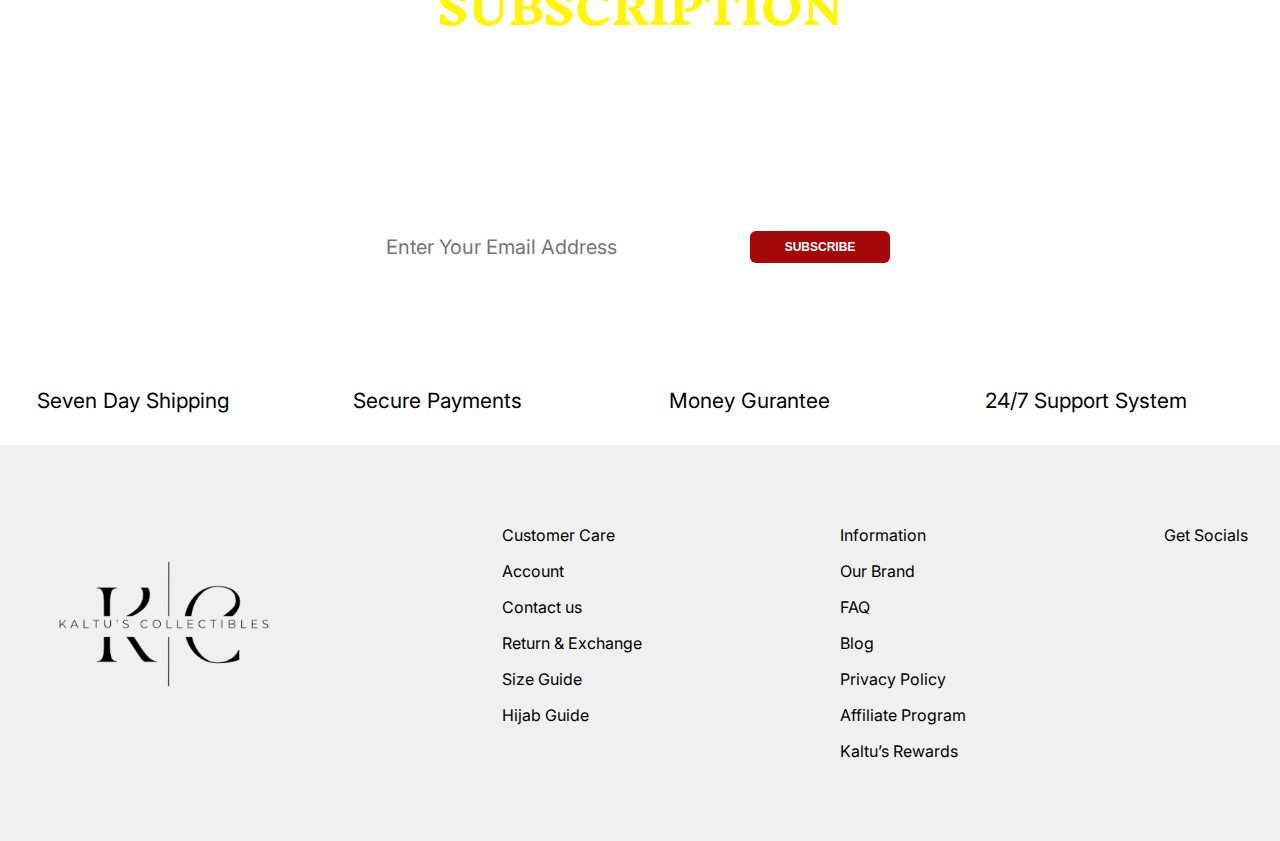
==== commit 7dde5e99: "making changes to single products" ====
--- a/index.html
+++ b/index.html
@@ -64,7 +64,10 @@
           <input type="text" class="search" placeholder="Search" />
           <div class="icons">
             <i class="fa-solid fa-user"></i>
-            <i class="fa-solid fa-cart-shopping"></i>
+            <div class="cart-items">
+              <i class="fa-solid fa-cart-shopping"></i>
+              <div><p>0</p></div>
+            </div>
             <i class="fa-solid fa-arrow-right-from-bracket"></i>
           </div>
         </div>
@@ -81,47 +84,7 @@
         <div class="products-title">
           <p>Today's Deal</p>
         </div>
-        <div class="products-container">
-          <section
-            class="products-content"
-            onclick="window.location.href='sproduct.html';"
-          >
-            <div class="product">
-              <img src="IMAGES/abayaOne.png" alt="Abaya" />
-            </div>
-            <div>
-              <p>ABAYA</p>
-              <p>#20,000</p>
-              <button>Add to Cart</button>
-            </div>
-          </section>
-          <section
-            class="products-content"
-            onclick="window.location.href='sproduct.html';"
-          >
-            <div class="product">
-              <img src="IMAGES/abayaTwo.png" alt="Abaya" />
-            </div>
-            <div>
-              <p>ABAYA</p>
-              <p>#20,000</p>
-              <button>Add to Cart</button>
-            </div>
-          </section>
-          <section
-            class="products-content"
-            onclick="window.location.href='sproduct.html';"
-          >
-            <div class="product">
-              <img src="IMAGES/abayaThree.png" alt="Abaya" />
-            </div>
-            <div>
-              <p>ABAYA</p>
-              <p>#20,000</p>
-              <button>Add to Cart</button>
-            </div>
-          </section>
-        </div>
+        <div class="products-container" id="productContainerOne"></div>
         <div class="banners">
           <div>
             <img src="IMAGES/NewAbayaBanner.png" alt="" />
@@ -138,47 +101,7 @@
             </div>
           </div>
         </div>
-        <div class="products-container">
-          <section
-            class="products-content"
-            onclick="window.location.href='sproduct.html';"
-          >
-            <div class="product">
-              <img src="IMAGES/abayaOne.png" alt="Abaya" />
-            </div>
-            <div>
-              <p>ABAYA</p>
-              <p>#20,000</p>
-              <button>Add to Cart</button>
-            </div>
-          </section>
-          <section
-            class="products-content"
-            onclick="window.location.href='sproduct.html';"
-          >
-            <div class="product">
-              <img src="IMAGES/abayaOne.png" alt="Abaya" />
-            </div>
-            <div>
-              <p>ABAYA</p>
-              <p>#20,000</p>
-              <button>Add to Cart</button>
-            </div>
-          </section>
-          <section
-            class="products-content"
-            onclick="window.location.href='sproduct.html';"
-          >
-            <div class="product">
-              <img src="IMAGES/abayaOne.png" alt="Abaya" />
-            </div>
-            <div>
-              <p>ABAYA</p>
-              <p>#20,000</p>
-              <button>Add to Cart</button>
-            </div>
-          </section>
-        </div>
+        <div class="products-container" id="productContainerTwo"></div>
       </div>
       <div class="testimony">
         <h1>Who We Are</h1>
@@ -280,14 +203,27 @@
         <div class="socials">
           <p><a href="#">Get Socials</a></p>
           <div>
-            <i class="fa-brands fa-facebook-f"></i>
-            <i class="fa-brands fa-instagram"></i>
-            <i class="fa-brands fa-x-twitter"></i>
-            <i class="fa-brands fa-linkedin"></i>
+            <i
+              class="fa-brands fa-facebook-f"
+              onclick="window.open('https://www.facebook.com/your_profile', '_blank');"
+            ></i>
+            <i
+              class="fa-brands fa-instagram"
+              onclick="window.open('https://www.instagram.com/your_profile', '_blank');"
+            ></i>
+            <i
+              class="fa-brands fa-x-twitter"
+              onclick="window.open('https://www.twitter.com/your_profile', '_blank');"
+            ></i>
+            <i
+              class="fa-brands fa-linkedin"
+              onclick="window.open('https://www.linkedin.com/your_profile', '_blank');"
+            ></i>
           </div>
         </div>
       </footer>
     </div>
+    <script src="SCRIPTS/productsdata.js"></script>
     <script src="SCRIPTS/preloader.js"></script>
     <script src="SCRIPTS/scripts.js"></script>
   </body>
--- a/CSS/styles.css
+++ b/CSS/styles.css
@@ -148,6 +148,27 @@
 }
 .icons {
   column-gap: 1rem;
+}
+.cart-items {
+  position: relative;
+}
+.cart-items div {
+  position: absolute;
+  top: -10%;
+  left: 75%;
+  width: 8px;
+  height: 8px;
+  border-radius: 50%;
+  background-color: #fe0c0c;
+  display: flex;
+  justify-content: center;
+  align-items: center;
+}
+.cart-items div p {
+  font-size: 6px;
+  font-weight: 700;
+  font-family: var(--font);
+  color: #fff;
 }
 .main-logo {
   max-width: 130px;
@@ -192,19 +213,15 @@
 }
 @media (max-width: 986px) {
   .hero {
-    height: 60vh;
+    height: 70vh;
   }
 }
 @media (max-width: 698px) {
   .hero {
-    height: 45vh;
-  }
-}
-@media (max-width: 498px) {
-  .hero {
-    height: 30vh;
-  }
-}
+    height: 50vh;
+  }
+}
+
 .description {
   display: flex;
   flex-direction: column;
@@ -268,33 +285,33 @@
   border-radius: 16px;
   background-image: linear-gradient(to right, #f30202, #f97a05);
 }
-.products .products-content {
-  padding: 1rem 2rem 0.5rem;
-  background-color: #f0f0f0;
-  border-radius: 24px;
-  width: 100%;
-}
+
 .products .products-content > div:nth-child(2) {
   display: flex;
   flex-direction: column;
   row-gap: 0.5rem;
-}
-.products .products-content > div:nth-child(2) p:first-child {
+  text-decoration: none;
+}
+.products .products-content div:nth-child(2) p:first-child {
   font-family: "HeedlandOne", serif;
   font-size: 30px;
-}
-.products .products-content > div:nth-child(2) p:nth-child(2) {
+  color: #000;
+}
+.products .products-content div:nth-child(2) p:nth-child(2) {
   font-family: var(--font);
   font-size: 14px;
-}
-.products .products-content > div:nth-child(2) button {
+  color: #000;
+}
+.products .products-content div:nth-child(2) button {
   width: max-content;
   font-size: 10px;
   border: 1px solid #ff360a;
   border-radius: 8px;
   padding: 8px 24px;
+  margin-right: 0.5rem;
+  text-decoration: none;
+  color: #000;
   align-self: flex-end;
-  margin-right: 0.5rem;
 }
 .products .products-content > div:nth-child(2) button:hover {
   background-color: #ff360a;
@@ -305,13 +322,25 @@
   display: grid;
   grid-template-columns: repeat(auto-fit, minmax(300px, 1fr));
   column-gap: 20px;
-  row-gap: 3rem;
+  row-gap: 20px;
   margin-bottom: 3rem;
   align-items: center;
+}
+.products .products-container a {
+  display: flex;
+  flex-direction: column;
+  justify-content: space-between;
+  height: 100%;
+  text-decoration: none;
+  padding: 1rem 2rem 0.5rem;
+  background-color: #f0f0f0;
+  border-radius: 24px;
+  width: 100%;
 }
 .products .product {
   max-width: 381px;
   max-height: 508px;
+  margin-inline: auto;
 }
 .products .product img {
   width: 100%;
@@ -544,6 +573,11 @@
   display: flex;
   column-gap: 0.5rem;
   margin: 2rem 3rem;
+  align-items: center;
+  cursor: pointer;
+}
+.back-btn i {
+  font-size: 36px;
 }
 .back-btn p {
   font-size: 28px;
@@ -568,6 +602,10 @@
 }
 .product-code {
   font-size: 22px;
+}
+.review {
+  display: flex;
+  column-gap: 0.5rem;
 }
 .review p,
 .colors label {
@@ -598,9 +636,11 @@
   width: 26px;
   height: 26px;
   border-radius: 13px;
-  display: grid;
-  place-items: center;
+  display: flex;
+  justify-content: center;
+  align-items: center;
   font-size: 24px;
+  cursor: pointer;
 }
 .buttons {
   display: flex;
@@ -640,6 +680,9 @@
 .small-image {
   cursor: pointer;
   flex-basis: 33%;
+  /* padding: 1rem; */
+  background-color: #f0f0f0;
+  border-radius: 10px;
 }
 .small-image img {
   height: 100%;
@@ -673,9 +716,13 @@
 }
 .contents {
   display: none;
+  line-height: 32px;
 }
 .contents.active {
   display: block;
+}
+.stars i {
+  color: #d9d9d9;
 }
 @media (max-width: 768px) {
   main {
